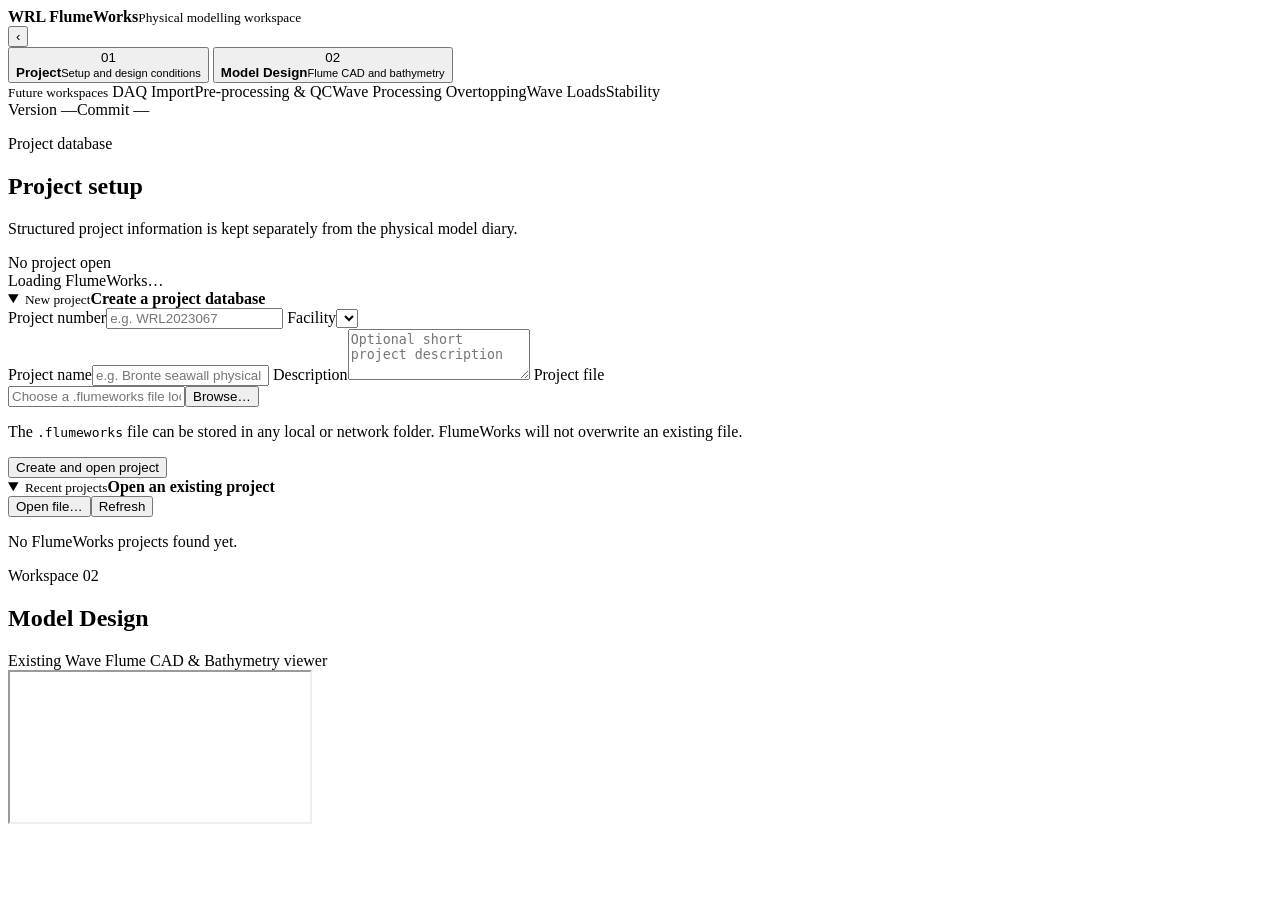
==== src/flumeworks/frontend/index.html @ 44d8fb3e "Fix condition info popups and notation" ====
<!doctype html>
<html lang="en">
<head>
  <meta charset="utf-8">
  <meta name="viewport" content="width=device-width,initial-scale=1">
  <title>WRL FlumeWorks</title>
  <link rel="stylesheet" href="/assets/styles.css">
</head>
<body>
  <div class="app-shell">
    <aside id="appSidebar" class="sidebar">
      <header class="brand">
        <span class="brand-mark" role="img" aria-label="Water Research Laboratory logo"></span>
        <div><strong>WRL FlumeWorks</strong><small>Physical modelling workspace</small></div>
      </header>
      <button id="sidebarToggle" class="sidebar-toggle" type="button" aria-controls="appSidebar" aria-expanded="true" aria-label="Collapse sidebar" title="Collapse sidebar">‹</button>
      <nav aria-label="Application workspaces">
        <button class="nav-item active" data-view="project" aria-selected="true" title="Project">
          <span>01</span><div><strong>Project</strong><small>Setup and design conditions</small></div>
        </button>
        <button class="nav-item" data-view="model-design" aria-selected="false" title="Model Design">
          <span>02</span><div><strong>Model Design</strong><small>Flume CAD and bathymetry</small></div>
        </button>
      </nav>
      <div class="future-modules">
        <small>Future workspaces</small>
        <span>DAQ Import</span><span>Pre-processing &amp; QC</span><span>Wave Processing</span>
        <span>Overtopping</span><span>Wave Loads</span><span>Stability</span>
      </div>
      <footer><span id="appVersion">Version —</span><span id="gitCommit">Commit —</span></footer>
    </aside>

    <main>
      <section id="projectView" class="workspace active" aria-labelledby="projectTitle">
        <div class="workspace-header">
          <div><p class="eyebrow">Project database</p><h1 id="projectTitle">Project setup</h1><p>Structured project information is kept separately from the physical model diary.</p></div>
          <div id="activeProjectBadge" class="project-badge">No project open</div>
        </div>
        <div id="status" class="status" role="status" aria-live="polite">Loading FlumeWorks…</div>

        <div class="project-grid">
          <details id="createProjectPanel" class="card setup-panel" open>
            <summary><span><small>New project</small><strong>Create a project database</strong></span></summary>
            <div class="setup-panel-body">
              <form id="createProjectForm">
                <div class="field-row">
                  <label>Project number<input name="project_number" maxlength="100" placeholder="e.g. WRL2023067"></label>
                  <label>Facility<select name="facility" id="facilitySelect" required></select></label>
                </div>
                <label>Project name<input name="name" maxlength="200" required placeholder="e.g. Bronte seawall physical model"></label>
                <label>Description<textarea name="description" rows="3" maxlength="4000" placeholder="Optional short project description"></textarea></label>
                <label>Project file<div class="file-picker"><input id="newProjectPath" name="destination_path" readonly required placeholder="Choose a .flumeworks file location"><button id="chooseNewProjectPath" class="secondary" type="button">Browse…</button></div></label>
                <p class="hint">The <code>.flumeworks</code> file can be stored in any local or network folder. FlumeWorks will not overwrite an existing file.</p>
                <button class="primary" type="submit">Create and open project</button>
              </form>
            </div>
          </details>

          <details id="openProjectPanel" class="card setup-panel" open>
            <summary><span><small>Recent projects</small><strong>Open an existing project</strong></span></summary>
            <div class="setup-panel-body">
              <div class="card-actions panel-actions"><button id="openProjectFile" class="primary" type="button">Open file…</button><button id="refreshProjects" class="secondary" type="button">Refresh</button></div>
              <div id="projectList" class="project-list"><p class="empty">No FlumeWorks projects found yet.</p></div>
            </div>
          </details>
        </div>

        <section id="currentProjectCard" class="card wide" hidden>
          <div class="card-heading"><div><p class="eyebrow">Current project</p><h2 id="currentProjectName">—</h2></div><div class="card-actions"><span id="saveState" class="pill">Saved</span><span id="currentFacility" class="pill">—</span></div></div>
          <dl class="project-details">
            <div><dt>Project number</dt><dd id="currentProjectNumber">—</dd></div>
            <div><dt>Project file</dt><dd id="currentDatabase">—</dd></div>
            <div><dt>Last updated</dt><dd id="currentUpdated">—</dd></div>
          </dl>
          <p id="currentDescription" class="description"></p>
          <form id="projectScaleForm" class="scale-form">
            <label><span>Project scale</span><span class="scale-entry">1 : <input id="projectScaleInput" name="denominator" type="number" min="0.000001" max="10000" step="any" placeholder="e.g. 50"></span></label>
            <button class="secondary" type="submit">Set scale</button>
            <button id="clearProjectScale" class="secondary" type="button">Clear</button>
            <span id="projectScaleSummary" class="hint">No project scale set.</span>
          </form>
          <p class="hint">This scale controls prototype/model conversion on Project Setup only. Model Design keeps its own drawing scale.</p>
          <div class="project-actions"><button id="saveProject" class="primary" type="button">Save project</button><button id="backupProject" class="secondary" type="button">Generate backup</button><button id="closeProject" class="secondary" type="button">Close project</button></div>
          <p class="hint">Edits use a fast local working copy. Saving updates the selected project file while its FlumeWorks lock is held.</p>
        </section>

        <section id="conditionCard" class="card wide" hidden>
          <div class="card-heading condition-heading">
            <div><p class="eyebrow">Project inputs</p><h2>Design wave conditions</h2><p id="conditionSource" class="hint condition-source">Entered directly in FlumeWorks</p></div>
            <div class="card-actions">
              <span id="conditionCount" class="pill">0 conditions</span>
              <div class="unit-toggle" aria-label="Condition display scale"><button id="showPrototypeConditions" class="active" type="button">Prototype</button><button id="showModelConditions" type="button" disabled>Model</button></div>
              <input id="waveConditionsCsv" type="file" accept=".csv,text/csv" hidden>
              <button id="loadWaveConditionsCsv" class="secondary" type="button">Load wave conditions CSV</button>
              <span class="info-control"><button class="info-button" type="button" aria-label="Wave-condition CSV format" aria-controls="waveCsvHelp" aria-expanded="false">i</button><span id="waveCsvHelp" class="info-popover" hidden><strong>Required CSV columns</strong><code>Condition ID, ARI, Water level (m AHD), Wave stats depth (m AHD), Wave height (Hm0), Wave period Tp (s)</code><small>AEP (%) is optional. Loading a CSV replaces the current condition table.</small></span></span>
              <button id="editConditions" class="primary" type="button">Edit</button>
            </div>
          </div>
          <div class="table-wrap conditions-table">
            <table>
              <thead><tr><th>Condition ID</th><th id="hsHeading">Target H<sub>s</sub> (m)</th><th id="tpHeading">Target T<sub>p</sub> (s)</th><th><span class="heading-info"><span id="waterHeading">Water level (m AHD)</span><span class="info-control"><button class="info-button" type="button" aria-label="About water level" aria-controls="waterLevelHelp" aria-expanded="false">i</button><span id="waterLevelHelp" class="info-popover" hidden>This is the water level at which the design condition applies, expressed in metres AHD.</span></span></span></th><th><span class="heading-info"><span id="depthHeading">Wave stats depth (m AHD)</span><span class="info-control"><button class="info-button" type="button" aria-label="About wave stats depth" aria-controls="statsDepthHelp" aria-expanded="false">i</button><span id="statsDepthHelp" class="info-popover" hidden>The bathymetry elevation where the target H<sub>s</sub> and T<sub>p</sub> are specified.</span></span></span></th><th>AEP (%)</th><th>ARI (years)</th><th>Notes</th><th id="conditionActionsHeading" hidden>Reorder or delete</th></tr></thead>
              <tbody id="conditionRows"></tbody>
            </table>
            <p id="conditionEmpty" class="empty">No design conditions have been added.</p>
          </div>
          <button id="addConditionRow" class="add-condition-row" type="button" hidden aria-label="Add design condition" title="Add design condition"><span aria-hidden="true">+</span> Add condition</button>
          <div id="conditionEditActions" class="condition-edit-actions" hidden><button id="saveConditionChanges" class="primary" type="button">Save changes</button><button id="cancelConditionChanges" class="secondary" type="button">Cancel</button></div>
        </section>
      </section>

      <section id="modelDesignView" class="workspace model-design" aria-labelledby="modelDesignTitle">
        <div class="model-design-header"><div><p class="eyebrow">Workspace 02</p><h1 id="modelDesignTitle">Model Design</h1></div><span>Existing Wave Flume CAD &amp; Bathymetry viewer</span></div>
        <iframe id="modelDesignFrame" title="Wave Flume CAD and Bathymetry Model Design"></iframe>
      </section>
    </main>
  </div>
  <script src="/assets/app.js"></script>
</body>
</html>
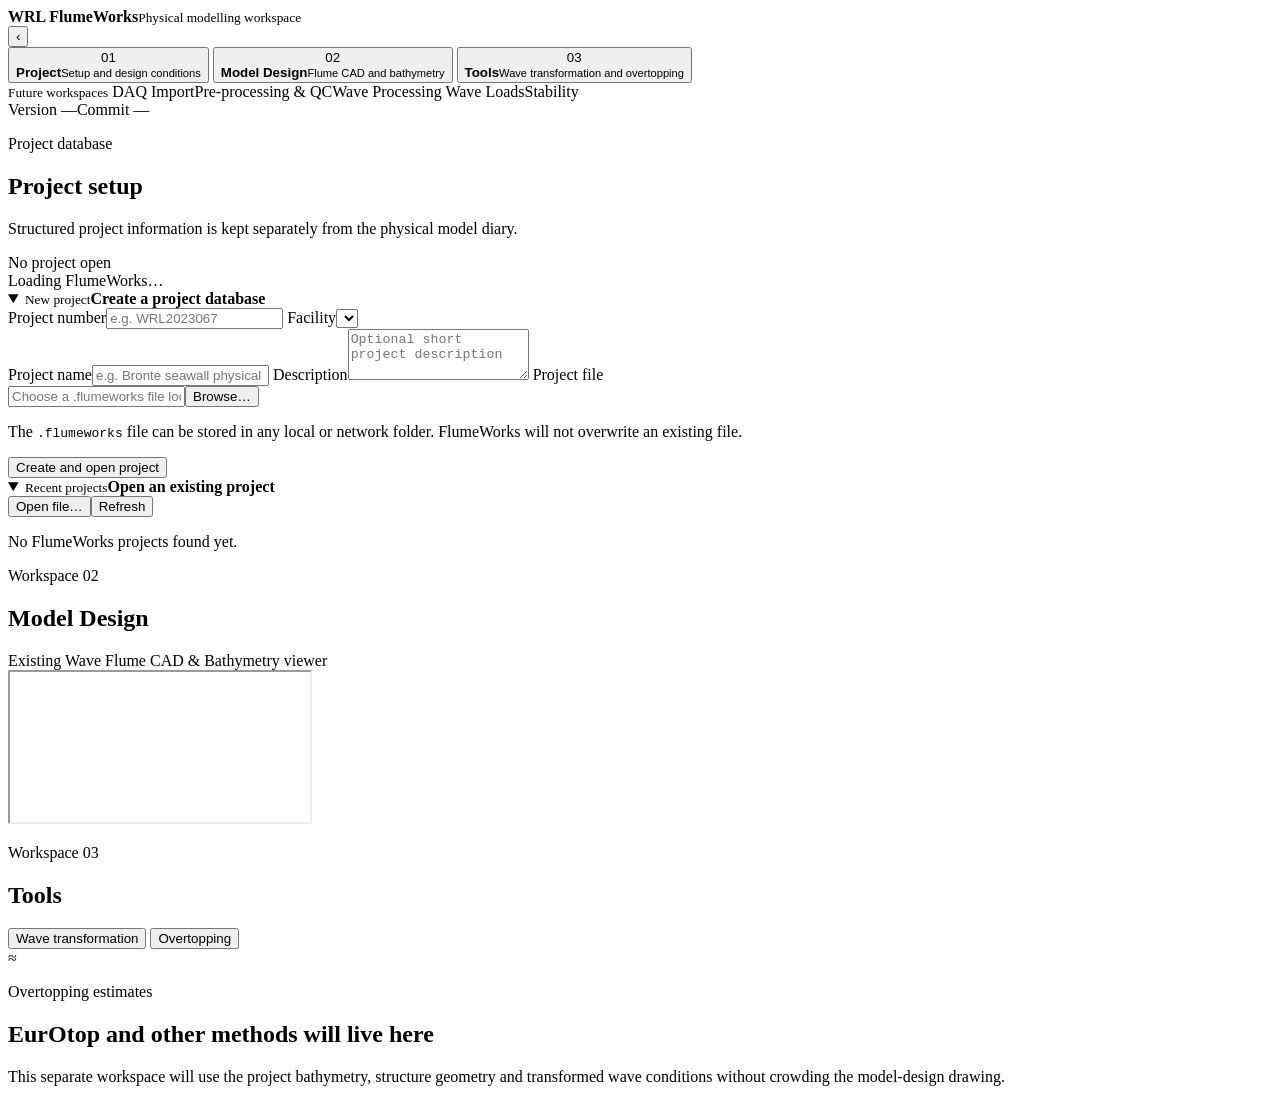
==== commit 3ff9f99e: "Add Tools workspace and unsaved-close flow" ====
--- a/src/flumeworks/frontend/index.html
+++ b/src/flumeworks/frontend/index.html
@@ -21,11 +21,14 @@
         <button class="nav-item" data-view="model-design" aria-selected="false" title="Model Design">
           <span>02</span><div><strong>Model Design</strong><small>Flume CAD and bathymetry</small></div>
         </button>
+        <button class="nav-item" data-view="tools" aria-selected="false" title="Tools">
+          <span>03</span><div><strong>Tools</strong><small>Wave transformation and overtopping</small></div>
+        </button>
       </nav>
       <div class="future-modules">
         <small>Future workspaces</small>
         <span>DAQ Import</span><span>Pre-processing &amp; QC</span><span>Wave Processing</span>
-        <span>Overtopping</span><span>Wave Loads</span><span>Stability</span>
+        <span>Wave Loads</span><span>Stability</span>
       </div>
       <footer><span id="appVersion">Version —</span><span id="gitCommit">Commit —</span></footer>
     </aside>
@@ -110,7 +113,28 @@
 
       <section id="modelDesignView" class="workspace model-design" aria-labelledby="modelDesignTitle">
         <div class="model-design-header"><div><p class="eyebrow">Workspace 02</p><h1 id="modelDesignTitle">Model Design</h1></div><span>Existing Wave Flume CAD &amp; Bathymetry viewer</span></div>
-        <iframe id="modelDesignFrame" title="Wave Flume CAD and Bathymetry Model Design"></iframe>
+        <div id="modelDesignFrameHost" class="model-frame-host"><iframe id="modelDesignFrame" title="Wave Flume CAD and Bathymetry Model Design"></iframe></div>
+      </section>
+
+      <section id="toolsView" class="workspace tools-workspace" aria-labelledby="toolsTitle">
+        <header class="tools-header">
+          <div><p class="eyebrow">Workspace 03</p><h1 id="toolsTitle">Tools</h1></div>
+          <nav class="tool-tabs" aria-label="Tools">
+            <button class="tool-tab active" type="button" data-tool-tab="wave-transformation" aria-selected="true">Wave transformation</button>
+            <button class="tool-tab" type="button" data-tool-tab="overtopping" aria-selected="false">Overtopping</button>
+          </nav>
+        </header>
+        <section id="waveTransformationPanel" class="tool-panel active" aria-label="Wave transformation">
+          <div id="waveTransformationFrameHost" class="model-frame-host"></div>
+        </section>
+        <section id="overtoppingPanel" class="tool-panel overtopping-workspace" aria-label="Overtopping">
+          <div class="tool-empty-state">
+            <span class="tool-empty-icon" aria-hidden="true">≈</span>
+            <p class="eyebrow">Overtopping estimates</p>
+            <h2>EurOtop and other methods will live here</h2>
+            <p>This separate workspace will use the project bathymetry, structure geometry and transformed wave conditions without crowding the model-design drawing.</p>
+          </div>
+        </section>
       </section>
     </main>
   </div>
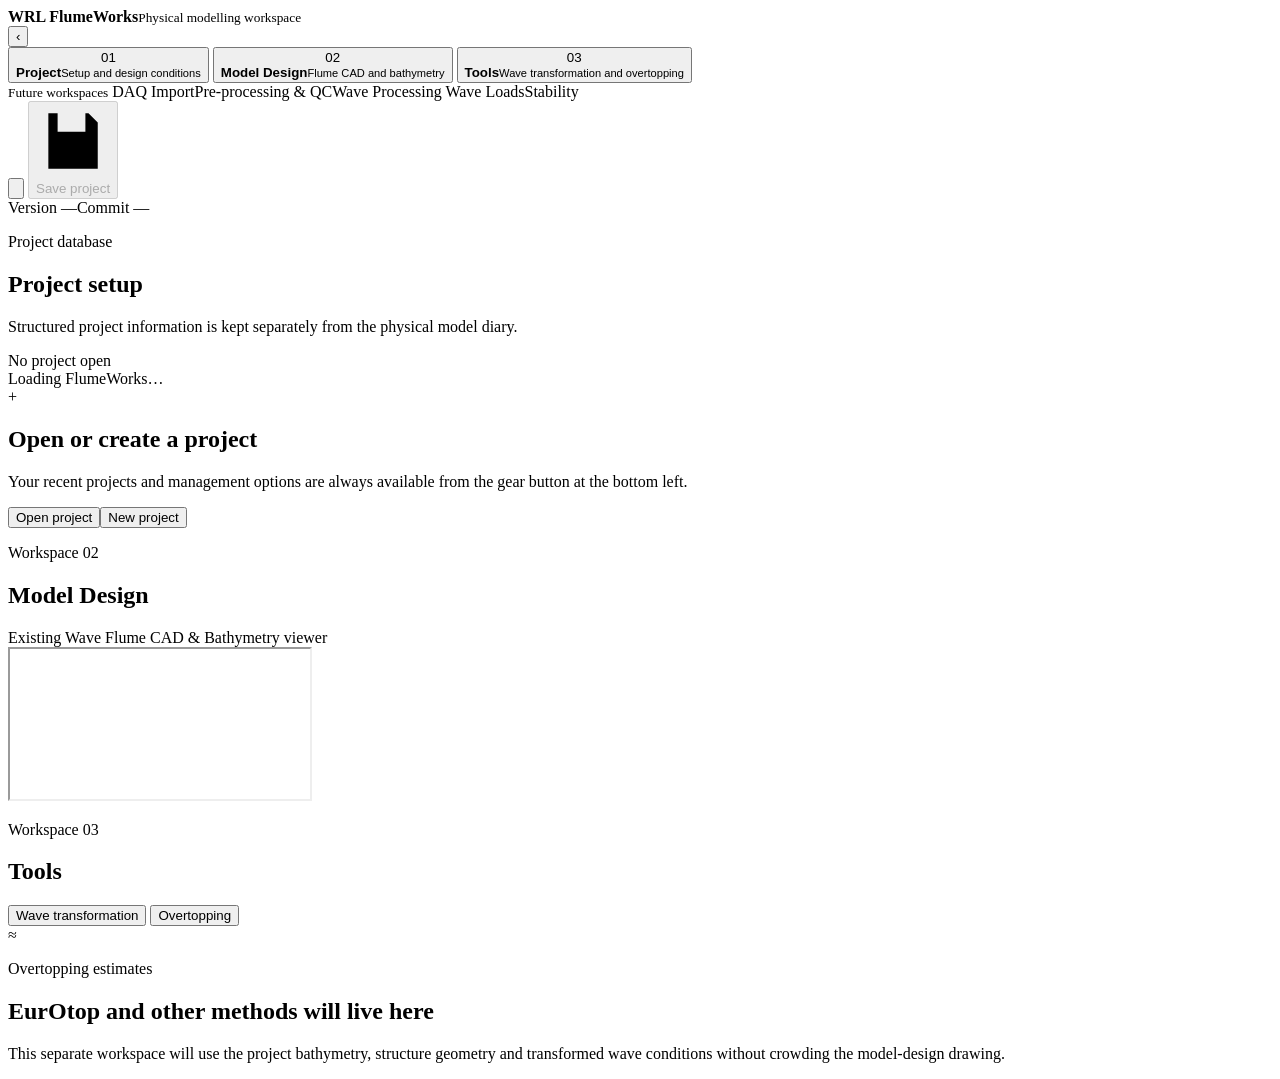
==== commit b5012a84: "Streamline project management UI" ====
--- a/src/flumeworks/frontend/index.html
+++ b/src/flumeworks/frontend/index.html
@@ -30,6 +30,12 @@
         <span>DAQ Import</span><span>Pre-processing &amp; QC</span><span>Wave Processing</span>
         <span>Wave Loads</span><span>Stability</span>
       </div>
+      <div class="sidebar-project-bar">
+        <button id="projectMenuToggle" class="sidebar-icon-button" type="button" aria-controls="projectMenu" aria-expanded="false" aria-label="Project options" title="Project options">
+          <svg viewBox="0 0 24 24" aria-hidden="true"><path d="M12 8.5a3.5 3.5 0 1 0 0 7 3.5 3.5 0 0 0 0-7Zm8 3.5-.1-1.2 2-1.6-2-3.4-2.4 1a8.7 8.7 0 0 0-2.1-1.2L15 3h-4l-.4 2.6c-.8.3-1.5.7-2.1 1.2l-2.4-1-2 3.4 2 1.6L6 12l.1 1.2-2 1.6 2 3.4 2.4-1c.6.5 1.3.9 2.1 1.2L11 21h4l.4-2.6c.8-.3 1.5-.7 2.1-1.2l2.4 1 2-3.4-2-1.6.1-1.2Z"/></svg>
+        </button>
+        <button id="saveProject" class="sidebar-save-button" type="button" disabled><svg viewBox="0 0 24 24" aria-hidden="true"><path d="M5 3h12l3 3v15H4V3h1Zm2 0v6h9V3M7 21v-8h10v8"/></svg><span>Save project</span></button>
+      </div>
       <footer><span id="appVersion">Version —</span><span id="gitCommit">Commit —</span></footer>
     </aside>
 
@@ -41,50 +47,36 @@
         </div>
         <div id="status" class="status" role="status" aria-live="polite">Loading FlumeWorks…</div>
 
-        <div class="project-grid">
-          <details id="createProjectPanel" class="card setup-panel" open>
-            <summary><span><small>New project</small><strong>Create a project database</strong></span></summary>
-            <div class="setup-panel-body">
-              <form id="createProjectForm">
-                <div class="field-row">
-                  <label>Project number<input name="project_number" maxlength="100" placeholder="e.g. WRL2023067"></label>
-                  <label>Facility<select name="facility" id="facilitySelect" required></select></label>
-                </div>
-                <label>Project name<input name="name" maxlength="200" required placeholder="e.g. Bronte seawall physical model"></label>
-                <label>Description<textarea name="description" rows="3" maxlength="4000" placeholder="Optional short project description"></textarea></label>
-                <label>Project file<div class="file-picker"><input id="newProjectPath" name="destination_path" readonly required placeholder="Choose a .flumeworks file location"><button id="chooseNewProjectPath" class="secondary" type="button">Browse…</button></div></label>
-                <p class="hint">The <code>.flumeworks</code> file can be stored in any local or network folder. FlumeWorks will not overwrite an existing file.</p>
-                <button class="primary" type="submit">Create and open project</button>
-              </form>
-            </div>
-          </details>
-
-          <details id="openProjectPanel" class="card setup-panel" open>
-            <summary><span><small>Recent projects</small><strong>Open an existing project</strong></span></summary>
-            <div class="setup-panel-body">
-              <div class="card-actions panel-actions"><button id="openProjectFile" class="primary" type="button">Open file…</button><button id="refreshProjects" class="secondary" type="button">Refresh</button></div>
-              <div id="projectList" class="project-list"><p class="empty">No FlumeWorks projects found yet.</p></div>
-            </div>
-          </details>
-        </div>
+        <section id="noProjectCard" class="card empty-project-card">
+          <div class="empty-project-icon" aria-hidden="true">+</div>
+          <div><h2>Open or create a project</h2><p>Your recent projects and management options are always available from the gear button at the bottom left.</p></div>
+          <div class="card-actions"><button id="emptyOpenProject" class="primary" type="button">Open project</button><button id="emptyNewProject" class="secondary" type="button">New project</button></div>
+        </section>
 
         <section id="currentProjectCard" class="card wide" hidden>
-          <div class="card-heading"><div><p class="eyebrow">Current project</p><h2 id="currentProjectName">—</h2></div><div class="card-actions"><span id="saveState" class="pill">Saved</span><span id="currentFacility" class="pill">—</span></div></div>
-          <dl class="project-details">
+          <div class="card-heading"><div><p class="eyebrow">Current project</p><h2 id="currentProjectName">—</h2></div><div class="card-actions"><span id="saveState" class="pill">Saved</span><button id="editProject" class="primary" type="button">Edit</button></div></div>
+          <div id="projectSummary">
+          <dl class="project-details project-summary-grid">
             <div><dt>Project number</dt><dd id="currentProjectNumber">—</dd></div>
+            <div><dt>Wave flume</dt><dd id="currentFacility">—</dd></div>
+            <div><dt>Project scale</dt><dd id="currentProjectScale">—</dd></div>
             <div><dt>Project file</dt><dd id="currentDatabase">—</dd></div>
             <div><dt>Last updated</dt><dd id="currentUpdated">—</dd></div>
           </dl>
           <p id="currentDescription" class="description"></p>
-          <form id="projectScaleForm" class="scale-form">
-            <label><span>Project scale</span><span class="scale-entry">1 : <input id="projectScaleInput" name="denominator" type="number" min="0.000001" max="10000" step="any" placeholder="e.g. 50"></span></label>
-            <button class="secondary" type="submit">Set scale</button>
-            <button id="clearProjectScale" class="secondary" type="button">Clear</button>
-            <span id="projectScaleSummary" class="hint">No project scale set.</span>
+          </div>
+          <form id="editProjectForm" class="project-edit-form" hidden>
+            <div class="field-row">
+              <label>Project number<input id="editProjectNumber" name="project_number" maxlength="100"></label>
+              <label>Wave flume<select id="editFacilitySelect" name="facility" required></select></label>
+            </div>
+            <label>Project title<input id="editProjectName" name="name" maxlength="200" required></label>
+            <label>Project file<div class="file-picker"><input id="editProjectPath" name="destination_path" readonly required><button id="chooseEditProjectPath" class="secondary" type="button">Browse…</button></div></label>
+            <p class="hint">Selecting a new location saves and switches to a verified copy. The original project file is left unchanged.</p>
+            <label>Project scale<span class="scale-entry">1 : <input id="editProjectScale" name="model_scale_denominator" type="number" min="0.000001" max="10000" step="any" placeholder="Optional"></span></label>
+            <p class="hint">This scale controls prototype/model conversion on Project Setup only. Model Design keeps its own drawing scale.</p>
+            <div class="condition-edit-actions"><button class="primary" type="submit">Save changes</button><button id="cancelProjectEdit" class="secondary" type="button">Cancel</button></div>
           </form>
-          <p class="hint">This scale controls prototype/model conversion on Project Setup only. Model Design keeps its own drawing scale.</p>
-          <div class="project-actions"><button id="saveProject" class="primary" type="button">Save project</button><button id="backupProject" class="secondary" type="button">Generate backup</button><button id="closeProject" class="secondary" type="button">Close project</button></div>
-          <p class="hint">Edits use a fast local working copy. Saving updates the selected project file while its FlumeWorks lock is held.</p>
         </section>
 
         <section id="conditionCard" class="card wide" hidden>
@@ -138,6 +130,35 @@
       </section>
     </main>
   </div>
+
+  <section id="projectMenu" class="project-menu" role="dialog" aria-label="Project options" hidden>
+    <div class="project-menu-heading"><div><p class="eyebrow">Project options</p><strong>Manage projects</strong></div><button id="closeProjectMenu" class="plain-icon-button" type="button" aria-label="Close project options">×</button></div>
+    <div class="project-menu-actions">
+      <button id="newProjectAction" type="button"><span aria-hidden="true">＋</span><div><strong>New project</strong><small>Create a .flumeworks project</small></div></button>
+      <button id="openProjectFile" type="button"><span aria-hidden="true">⌕</span><div><strong>Open project</strong><small>Choose a project file</small></div></button>
+      <button id="backupProject" type="button" disabled><span aria-hidden="true">⇩</span><div><strong>Generate backup</strong><small>Save a timestamped snapshot</small></div></button>
+      <button id="closeProject" type="button" disabled><span aria-hidden="true">×</span><div><strong>Close project</strong><small>Save and release its edit lock</small></div></button>
+    </div>
+    <div class="project-menu-recent-heading"><strong>Recent projects</strong><button id="refreshProjects" type="button">Refresh</button></div>
+    <div id="projectList" class="project-list compact"><p class="empty">No recent projects on this computer.</p></div>
+  </section>
+
+  <div id="newProjectModal" class="modal-backdrop" hidden>
+    <section class="modal-card" role="dialog" aria-modal="true" aria-labelledby="newProjectTitle">
+      <div class="modal-heading"><div><p class="eyebrow">New project</p><h2 id="newProjectTitle">Create a project database</h2></div><button id="cancelNewProject" class="plain-icon-button" type="button" aria-label="Close new project form">×</button></div>
+      <form id="createProjectForm">
+        <div class="field-row">
+          <label>Project number<input name="project_number" maxlength="100" placeholder="e.g. WRL2023067"></label>
+          <label>Wave flume<select name="facility" id="facilitySelect" required></select></label>
+        </div>
+        <label>Project title<input name="name" maxlength="200" required placeholder="e.g. Bronte seawall physical model"></label>
+        <label>Description<textarea name="description" rows="3" maxlength="4000" placeholder="Optional short project description"></textarea></label>
+        <label>Project file<div class="file-picker"><input id="newProjectPath" name="destination_path" readonly required placeholder="Choose a .flumeworks file location"><button id="chooseNewProjectPath" class="secondary" type="button">Browse…</button></div></label>
+        <p class="hint">The project can be stored in any local or network folder. An existing file will never be overwritten.</p>
+        <div class="modal-actions"><button id="cancelNewProjectBottom" class="secondary" type="button">Cancel</button><button class="primary" type="submit">Create and open project</button></div>
+      </form>
+    </section>
+  </div>
   <script src="/assets/app.js"></script>
 </body>
 </html>
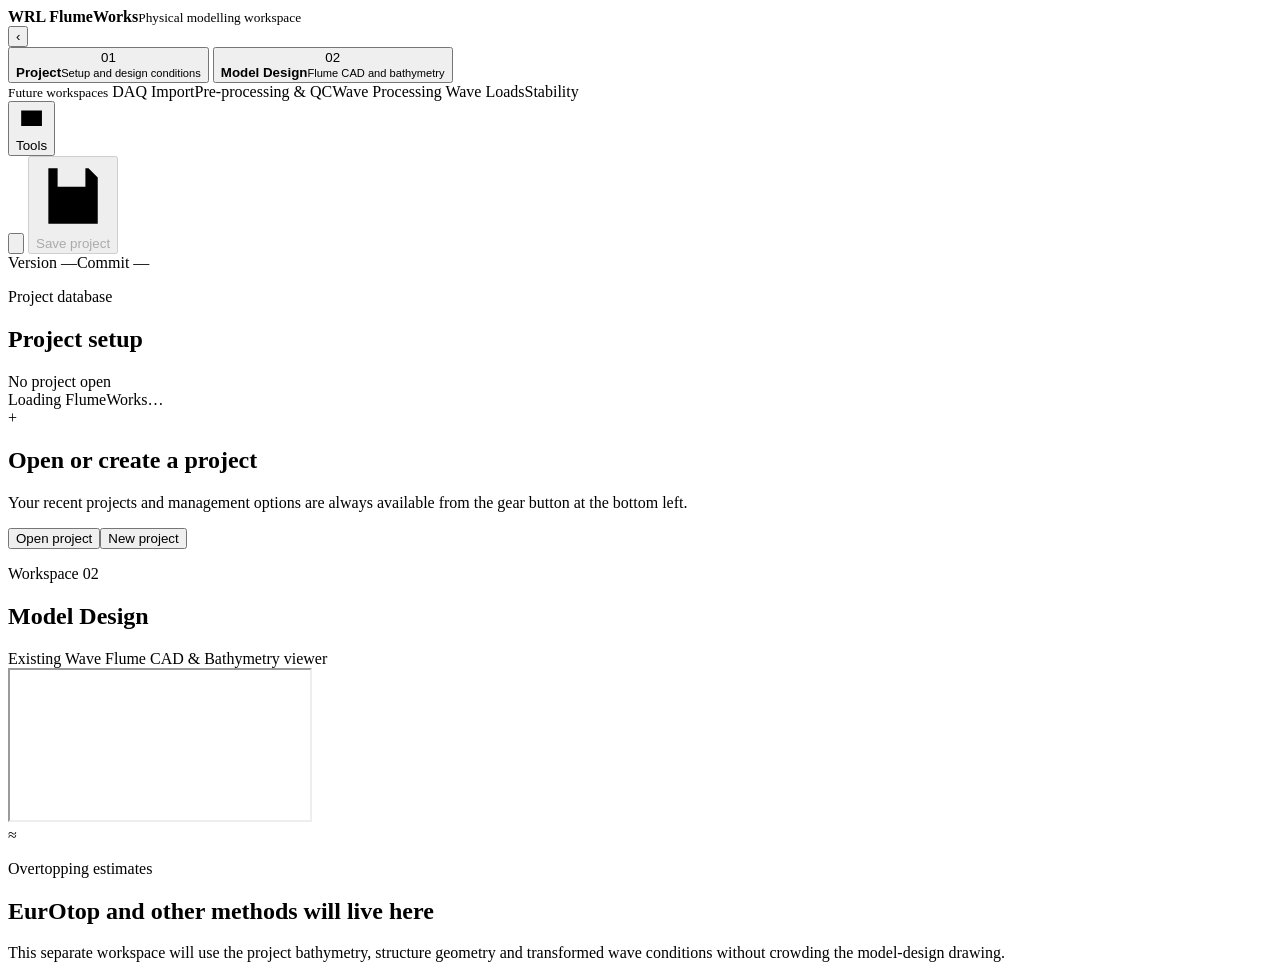
==== commit 5d3dbc76: "Refine project editing and tools workspace" ====
--- a/src/flumeworks/frontend/index.html
+++ b/src/flumeworks/frontend/index.html
@@ -21,18 +21,20 @@
         <button class="nav-item" data-view="model-design" aria-selected="false" title="Model Design">
           <span>02</span><div><strong>Model Design</strong><small>Flume CAD and bathymetry</small></div>
         </button>
-        <button class="nav-item" data-view="tools" aria-selected="false" title="Tools">
-          <span>03</span><div><strong>Tools</strong><small>Wave transformation and overtopping</small></div>
-        </button>
       </nav>
       <div class="future-modules">
         <small>Future workspaces</small>
         <span>DAQ Import</span><span>Pre-processing &amp; QC</span><span>Wave Processing</span>
         <span>Wave Loads</span><span>Stability</span>
       </div>
+      <div class="sidebar-tools-bar">
+        <button id="toolsMenuToggle" class="sidebar-tools-button" type="button" aria-controls="toolsMenu" aria-expanded="false" title="Tools">
+          <svg viewBox="0 0 24 24" aria-hidden="true"><path d="M4 5h16v12H4zM8 21h8M12 17v4M8 9h8M8 13h5"/></svg><span>Tools</span>
+        </button>
+      </div>
       <div class="sidebar-project-bar">
         <button id="projectMenuToggle" class="sidebar-icon-button" type="button" aria-controls="projectMenu" aria-expanded="false" aria-label="Project options" title="Project options">
-          <svg viewBox="0 0 24 24" aria-hidden="true"><path d="M12 8.5a3.5 3.5 0 1 0 0 7 3.5 3.5 0 0 0 0-7Zm8 3.5-.1-1.2 2-1.6-2-3.4-2.4 1a8.7 8.7 0 0 0-2.1-1.2L15 3h-4l-.4 2.6c-.8.3-1.5.7-2.1 1.2l-2.4-1-2 3.4 2 1.6L6 12l.1 1.2-2 1.6 2 3.4 2.4-1c.6.5 1.3.9 2.1 1.2L11 21h4l.4-2.6c.8-.3 1.5-.7 2.1-1.2l2.4 1 2-3.4-2-1.6.1-1.2Z"/></svg>
+          <svg viewBox="0 0 24 24" aria-hidden="true"><circle cx="12" cy="12" r="3"/><path d="M19.4 15a1.7 1.7 0 0 0 .34 1.88l.06.06-2.83 2.83-.06-.06a1.7 1.7 0 0 0-1.88-.34 1.7 1.7 0 0 0-1.03 1.56V21h-4v-.08A1.7 1.7 0 0 0 8.97 19.4a1.7 1.7 0 0 0-1.88.34l-.06.06-2.83-2.83.06-.06A1.7 1.7 0 0 0 4.6 15a1.7 1.7 0 0 0-1.52-1.03H3v-4h.08A1.7 1.7 0 0 0 4.6 8.94a1.7 1.7 0 0 0-.34-1.88L4.2 7l2.83-2.83.06.06a1.7 1.7 0 0 0 1.88.34A1.7 1.7 0 0 0 10 3.05V3h4v.08a1.7 1.7 0 0 0 1.03 1.52 1.7 1.7 0 0 0 1.88-.34l.06-.06L19.8 7l-.06.06a1.7 1.7 0 0 0-.34 1.88A1.7 1.7 0 0 0 20.92 10H21v4h-.08A1.7 1.7 0 0 0 19.4 15Z"/></svg>
         </button>
         <button id="saveProject" class="sidebar-save-button" type="button" disabled><svg viewBox="0 0 24 24" aria-hidden="true"><path d="M5 3h12l3 3v15H4V3h1Zm2 0v6h9V3M7 21v-8h10v8"/></svg><span>Save project</span></button>
       </div>
@@ -42,7 +44,7 @@
     <main>
       <section id="projectView" class="workspace active" aria-labelledby="projectTitle">
         <div class="workspace-header">
-          <div><p class="eyebrow">Project database</p><h1 id="projectTitle">Project setup</h1><p>Structured project information is kept separately from the physical model diary.</p></div>
+          <div><p class="eyebrow">Project database</p><h1 id="projectTitle">Project setup</h1></div>
           <div id="activeProjectBadge" class="project-badge">No project open</div>
         </div>
         <div id="status" class="status" role="status" aria-live="polite">Loading FlumeWorks…</div>
@@ -54,28 +56,22 @@
         </section>
 
         <section id="currentProjectCard" class="card wide" hidden>
-          <div class="card-heading"><div><p class="eyebrow">Current project</p><h2 id="currentProjectName">—</h2></div><div class="card-actions"><span id="saveState" class="pill">Saved</span><button id="editProject" class="primary" type="button">Edit</button></div></div>
-          <div id="projectSummary">
-          <dl class="project-details project-summary-grid">
-            <div><dt>Project number</dt><dd id="currentProjectNumber">—</dd></div>
-            <div><dt>Wave flume</dt><dd id="currentFacility">—</dd></div>
-            <div><dt>Project scale</dt><dd id="currentProjectScale">—</dd></div>
-            <div><dt>Project file</dt><dd id="currentDatabase">—</dd></div>
-            <div><dt>Last updated</dt><dd id="currentUpdated">—</dd></div>
-          </dl>
-          <p id="currentDescription" class="description"></p>
-          </div>
-          <form id="editProjectForm" class="project-edit-form" hidden>
-            <div class="field-row">
-              <label>Project number<input id="editProjectNumber" name="project_number" maxlength="100"></label>
-              <label>Wave flume<select id="editFacilitySelect" name="facility" required></select></label>
+          <form id="editProjectForm" class="project-inline-form">
+            <div class="card-heading">
+              <div class="project-title-block"><p class="eyebrow">Current project</p><h2 id="currentProjectName" class="project-read-value">—</h2><label class="project-edit-control">Project title<input id="editProjectName" name="name" maxlength="200" required></label></div>
+              <div class="card-actions"><span id="saveState" class="pill">Saved</span><button id="editProject" class="primary" type="button">Edit</button><button id="saveProjectChanges" class="primary project-edit-control" type="submit">Save changes</button><button id="cancelProjectEdit" class="secondary project-edit-control" type="button">Cancel</button></div>
             </div>
-            <label>Project title<input id="editProjectName" name="name" maxlength="200" required></label>
-            <label>Project file<div class="file-picker"><input id="editProjectPath" name="destination_path" readonly required><button id="chooseEditProjectPath" class="secondary" type="button">Browse…</button></div></label>
-            <p class="hint">Selecting a new location saves and switches to a verified copy. The original project file is left unchanged.</p>
-            <label>Project scale<span class="scale-entry">1 : <input id="editProjectScale" name="model_scale_denominator" type="number" min="0.000001" max="10000" step="any" placeholder="Optional"></span></label>
-            <p class="hint">This scale controls prototype/model conversion on Project Setup only. Model Design keeps its own drawing scale.</p>
-            <div class="condition-edit-actions"><button class="primary" type="submit">Save changes</button><button id="cancelProjectEdit" class="secondary" type="button">Cancel</button></div>
+            <div id="projectSummary">
+              <dl class="project-details project-summary-grid">
+                <div><dt>Project number</dt><dd id="currentProjectNumber" class="project-read-value">—</dd><dd class="project-edit-control"><input id="editProjectNumber" name="project_number" maxlength="100"></dd></div>
+                <div><dt>Wave flume</dt><dd id="currentFacility" class="project-read-value">—</dd><dd class="project-edit-control"><select id="editFacilitySelect" name="facility" required></select></dd></div>
+                <div><dt>Project scale</dt><dd id="currentProjectScale" class="project-read-value">—</dd><dd class="project-edit-control"><span class="scale-entry">1 : <input id="editProjectScale" name="model_scale_denominator" type="number" min="0.000001" max="10000" step="any" placeholder="Optional"></span></dd></div>
+                <div class="project-file-field"><dt>Project file</dt><dd id="currentDatabase" class="project-read-value">—</dd><dd class="project-edit-control"><span class="file-picker"><input id="editProjectPath" name="destination_path" readonly required><button id="chooseEditProjectPath" class="secondary" type="button">Browse…</button></span></dd></div>
+                <div><dt>Last updated</dt><dd id="currentUpdated">—</dd></div>
+              </dl>
+              <p id="currentDescription" class="description project-read-value"></p>
+              <label class="project-description-editor project-edit-control">Project description<textarea id="editProjectDescription" name="description" rows="3" maxlength="4000" placeholder="Optional short project description"></textarea></label>
+            </div>
           </form>
         </section>
 
@@ -108,14 +104,7 @@
         <div id="modelDesignFrameHost" class="model-frame-host"><iframe id="modelDesignFrame" title="Wave Flume CAD and Bathymetry Model Design"></iframe></div>
       </section>
 
-      <section id="toolsView" class="workspace tools-workspace" aria-labelledby="toolsTitle">
-        <header class="tools-header">
-          <div><p class="eyebrow">Workspace 03</p><h1 id="toolsTitle">Tools</h1></div>
-          <nav class="tool-tabs" aria-label="Tools">
-            <button class="tool-tab active" type="button" data-tool-tab="wave-transformation" aria-selected="true">Wave transformation</button>
-            <button class="tool-tab" type="button" data-tool-tab="overtopping" aria-selected="false">Overtopping</button>
-          </nav>
-        </header>
+      <section id="toolsView" class="workspace tools-workspace" aria-label="Tools">
         <section id="waveTransformationPanel" class="tool-panel active" aria-label="Wave transformation">
           <div id="waveTransformationFrameHost" class="model-frame-host"></div>
         </section>
@@ -130,6 +119,14 @@
       </section>
     </main>
   </div>
+
+  <section id="toolsMenu" class="tools-menu" role="dialog" aria-label="Tools" hidden>
+    <div class="project-menu-heading"><div><p class="eyebrow">Tools</p><strong>Choose a workspace</strong></div><button id="closeToolsMenu" class="plain-icon-button" type="button" aria-label="Close tools menu">×</button></div>
+    <div class="project-menu-actions">
+      <button type="button" data-tool-action="wave-transformation"><span aria-hidden="true">≈</span><div><strong>Wave transformation</strong><small>Run SWAN, SWASH or XBeach</small></div></button>
+      <button type="button" data-tool-action="overtopping"><span aria-hidden="true">↗</span><div><strong>Overtopping</strong><small>EurOtop and other methods</small></div></button>
+    </div>
+  </section>
 
   <section id="projectMenu" class="project-menu" role="dialog" aria-label="Project options" hidden>
     <div class="project-menu-heading"><div><p class="eyebrow">Project options</p><strong>Manage projects</strong></div><button id="closeProjectMenu" class="plain-icon-button" type="button" aria-label="Close project options">×</button></div>
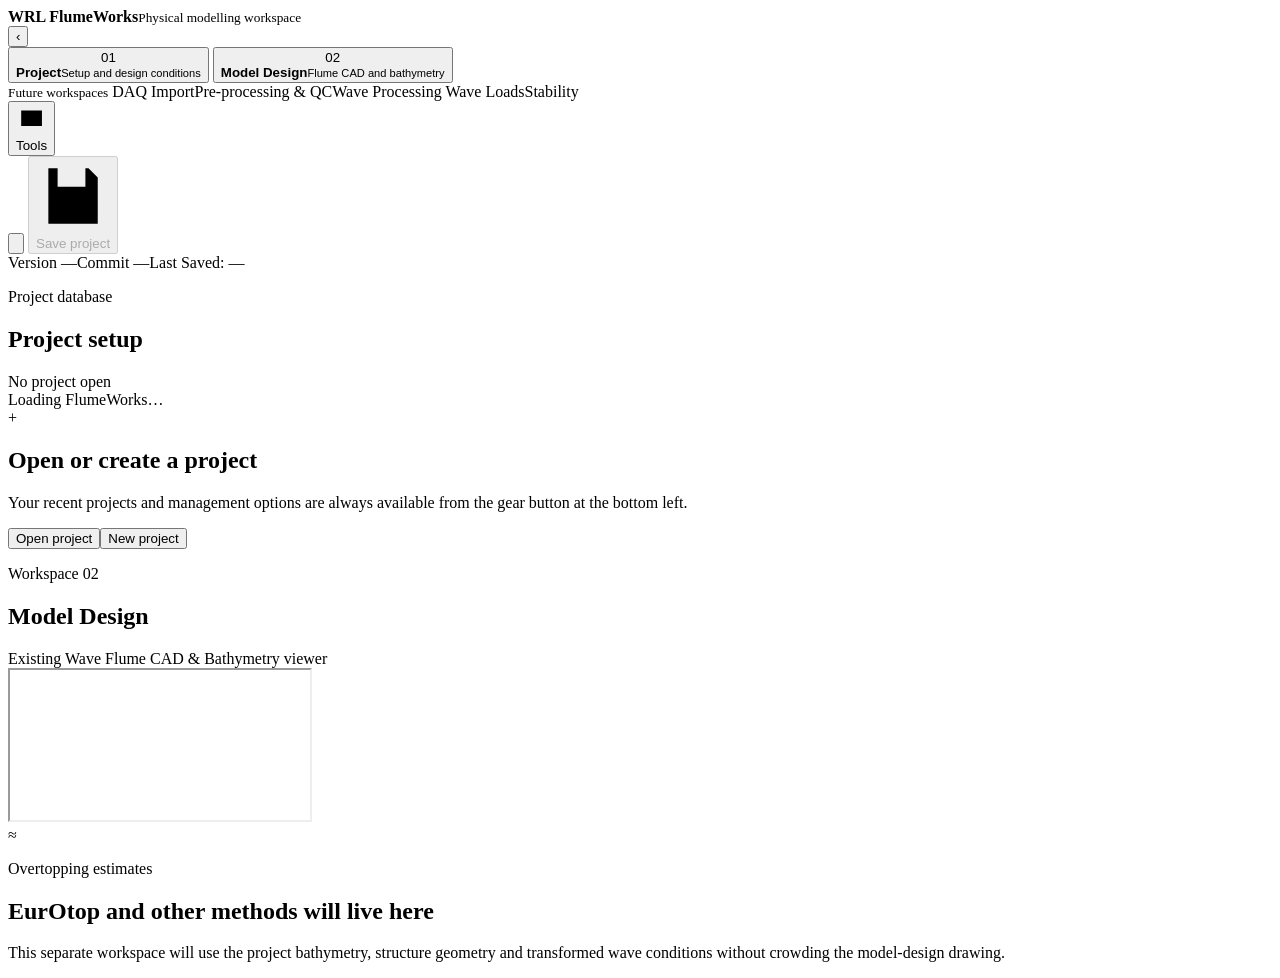
==== commit 37988820: "Show the last project save time" ====
--- a/src/flumeworks/frontend/index.html
+++ b/src/flumeworks/frontend/index.html
@@ -38,7 +38,7 @@
         </button>
         <button id="saveProject" class="sidebar-save-button" type="button" disabled><svg viewBox="0 0 24 24" aria-hidden="true"><path d="M5 3h12l3 3v15H4V3h1Zm2 0v6h9V3M7 21v-8h10v8"/></svg><span>Save project</span></button>
       </div>
-      <footer><span id="appVersion">Version —</span><span id="gitCommit">Commit —</span></footer>
+      <footer><span id="appVersion">Version —</span><span id="gitCommit">Commit —</span><span id="lastSaved">Last Saved: —</span></footer>
     </aside>
 
     <main>
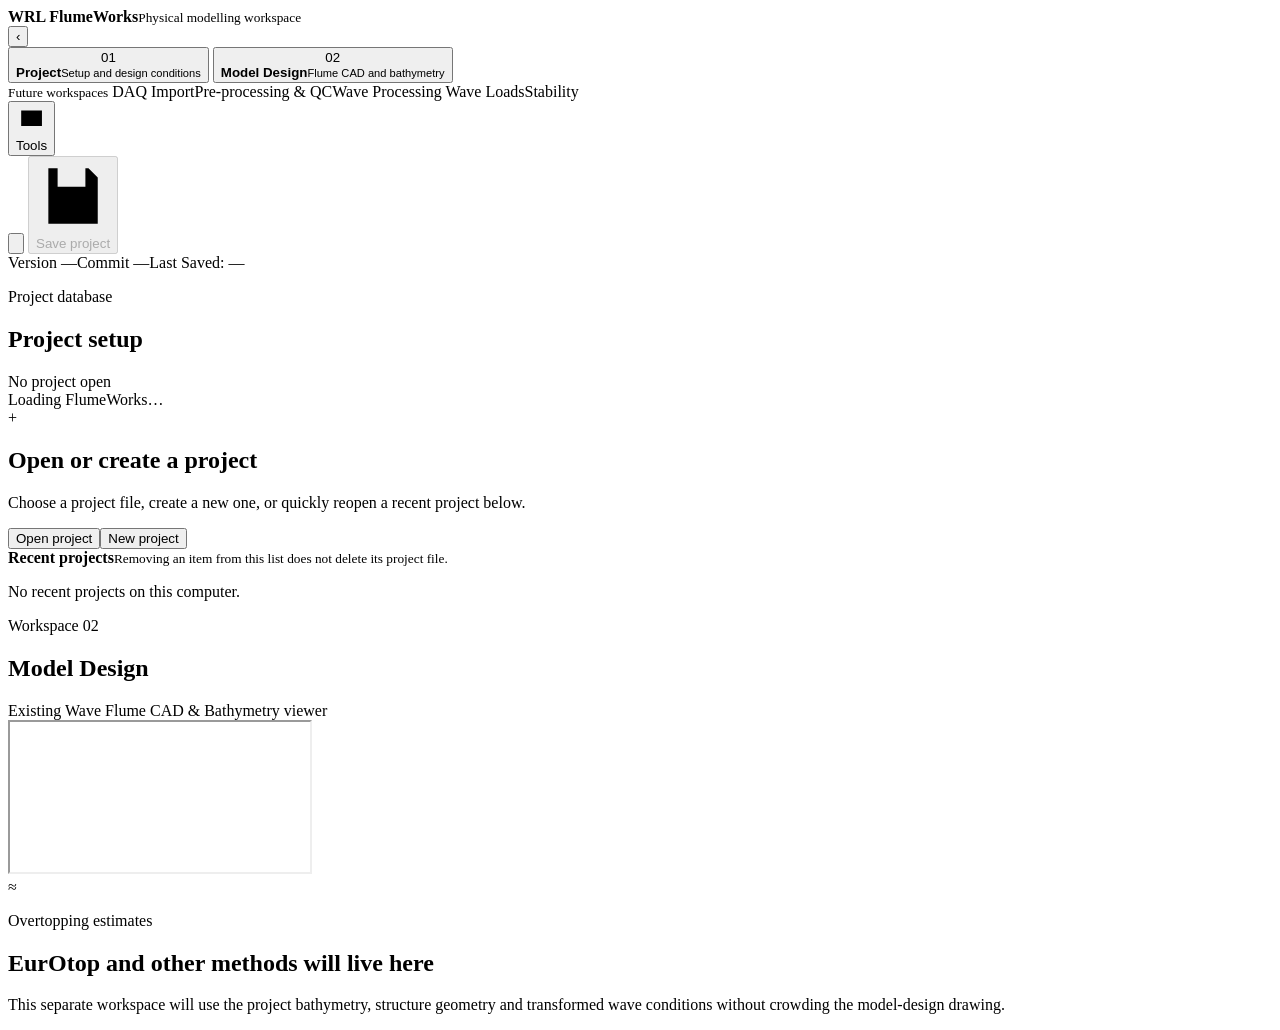
==== commit 7072fa8c: "Add recent projects to the welcome screen" ====
--- a/src/flumeworks/frontend/index.html
+++ b/src/flumeworks/frontend/index.html
@@ -4,7 +4,7 @@
   <meta charset="utf-8">
   <meta name="viewport" content="width=device-width,initial-scale=1">
   <title>WRL FlumeWorks</title>
-  <link rel="stylesheet" href="/assets/styles.css">
+  <link rel="stylesheet" href="/assets/styles.css?v=20260907-3">
 </head>
 <body>
   <div class="app-shell">
@@ -50,9 +50,15 @@
         <div id="status" class="status" role="status" aria-live="polite">Loading FlumeWorks…</div>
 
         <section id="noProjectCard" class="card empty-project-card">
-          <div class="empty-project-icon" aria-hidden="true">+</div>
-          <div><h2>Open or create a project</h2><p>Your recent projects and management options are always available from the gear button at the bottom left.</p></div>
-          <div class="card-actions"><button id="emptyOpenProject" class="primary" type="button">Open project</button><button id="emptyNewProject" class="secondary" type="button">New project</button></div>
+          <div class="empty-project-intro">
+            <div class="empty-project-icon" aria-hidden="true">+</div>
+            <div><h2>Open or create a project</h2><p>Choose a project file, create a new one, or quickly reopen a recent project below.</p></div>
+            <div class="card-actions"><button id="emptyOpenProject" class="primary" type="button">Open project</button><button id="emptyNewProject" class="secondary" type="button">New project</button></div>
+          </div>
+          <div class="welcome-recent-projects">
+            <div class="welcome-recent-heading"><strong>Recent projects</strong><small>Removing an item from this list does not delete its project file.</small></div>
+            <div id="welcomeProjectList" class="project-list"><p class="empty">No recent projects on this computer.</p></div>
+          </div>
         </section>
 
         <section id="currentProjectCard" class="card wide" hidden>
@@ -156,6 +162,6 @@
       </form>
     </section>
   </div>
-  <script src="/assets/app.js"></script>
+  <script src="/assets/app.js?v=20260907-3"></script>
 </body>
 </html>
